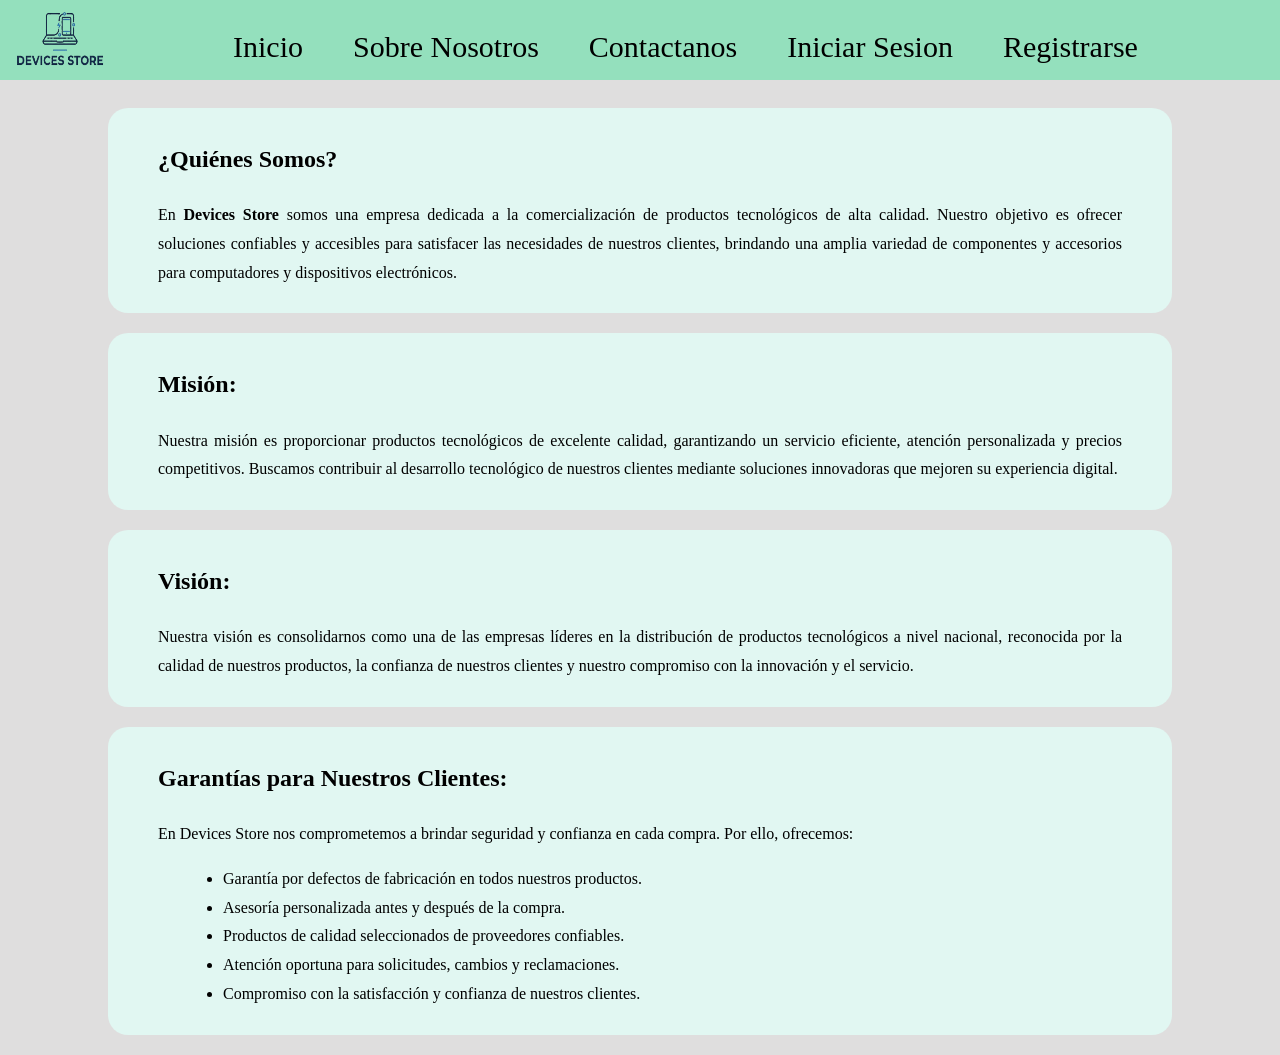
==== sobrenosotros.html @ f335bfd2 "se sube proyecto a la plataforma de github" ====
<!DOCTYPE html>
<html lang="en">
<head>
    <meta charset="UTF-8">
    <meta name="viewport" content="width=device-width, initial-scale=1.0">
    <link rel="stylesheet" href="css/estilos.css">
    <title>Sobre Nosotros</title>
</head>
<body>
        <header>
        <nav>
            <div class="logo">
                <img src="img/logo.png" alt="" class="logo">
            </div>
            <ul class="nav-links">
                <a href="index.html">Inicio</a>
                <a href="sobrenosotros.html">Sobre Nosotros</a>
                <a href="contactanos.html">Contactanos</a>
                <a href="iniciarsesion.html">Iniciar Sesion</a>
                <a href="registrarse.html">Registrarse</a>
            </ul>
        </nav>
    </header>

    <section class="sobre-nosotros">
        <h2>¿Quiénes Somos?</h2>
        <p>
            En <strong>Devices Store</strong> somos una empresa dedicada a la comercialización de productos tecnológicos de alta calidad. Nuestro objetivo es ofrecer soluciones confiables y accesibles para satisfacer las necesidades de nuestros clientes, brindando una amplia variedad de componentes y accesorios para computadores y dispositivos electrónicos.
        </p>
    </section>
    <section class="sobre-nosotros">
        <h2>Misión:</h2>
        <p>
            Nuestra misión es proporcionar productos tecnológicos de excelente calidad, garantizando un servicio eficiente, atención personalizada y precios competitivos. Buscamos contribuir al desarrollo tecnológico de nuestros clientes mediante soluciones innovadoras que mejoren su experiencia digital.
        </p>
    </section>
    <section class="sobre-nosotros">
        <h2>Visión:</h2>
        <p>
            Nuestra visión es consolidarnos como una de las empresas líderes en la distribución de productos tecnológicos a nivel nacional, reconocida por la calidad de nuestros productos, la confianza de nuestros clientes y nuestro compromiso con la innovación y el servicio.
        </p>
    </section>
    <section class="sobre-nosotros">
        <h2>Garantías para Nuestros Clientes:</h2>
        <p>
            En Devices Store nos comprometemos a brindar seguridad y confianza en cada compra. Por ello, ofrecemos:
        </p>
        <ul>
            <li>Garantía por defectos de fabricación en todos nuestros productos.</li>
            <li>Asesoría personalizada antes y después de la compra.</li>
            <li>Productos de calidad seleccionados de proveedores confiables.</li>
            <li>Atención oportuna para solicitudes, cambios y reclamaciones.</li>
            <li>Compromiso con la satisfacción y confianza de nuestros clientes.</li>
        </ul>
    </section>
        
        
    
</body>
</html>
---- css/estilos.css ----
body{
    background-color: rgb(223, 222, 222);
    padding-top: 100px;
}

nav{
    position: fixed;
    top: 0;
    left: 0;
    width: 100%;
    font-size: 35px;
    height: 60px;
    padding-top: 20px;
    display: flex;
    background-color: rgb(148, 224, 189);
    z-index: 10;
}

nav a{
    color: black;
    text-decoration: none;
    padding-left: 50px;
}

.logo{
    border-radius: 50%;
    width: 70px;
    height: 70px;
    margin-top: -7px;
    margin-left: 5px;
}

form{
    padding-top: 30px;
    padding-left: 20px;
}

.logo{
   margin-top: -18px;
   width: 160px;
   height: 110px;
   margin-left: -10px;
}

.nav-links{
    display: flex;
    font-size: 30px;
    margin: 10px;
    margin-left: -7px;
}

.inicio{
    font-size: 20px;
}

.registro{
    font-size: 20px;
}
img{
    width: 170px;
    height: 100px;
}
table{
    width: 80%;
    text-align: center;
}
footer{
    background-color: rgb(148, 224, 189);
    height: 80px;
    width: 100%;
    font-size: 20px;
    display: flex;
    margin-top: 40px;
}

text{
    padding-top: 25px;
    padding-left: 70px;
}
footer a{
    padding-top: 25px;
    color: black;
    text-decoration: none;
    padding-left: 40px;
}
th{
    background-color: rgb(148, 224, 189);
}
td{
    background-color: rgb(225, 247, 242);
}
table{
    border-radius: 10px;
    border-color: black;
}
.carousel{
    width: 90%;
    max-width: 900px;
    min-height: 420px;
    position: relative;
    margin-left: 200px;
    margin-bottom: 40px;
    border-radius: 18px;
}
.carousel-slide{
    position: absolute;
    top: 0;
    left: 0;
    width: 100%;
    height: 100%;
    opacity: 0;
    transition: opacity 0.6s ease;
    display: none;
}
.carousel-slide.active{
    opacity: 1;
    display: block;
}
.carousel-slide img{
    width: 100%;
    height: 100%;
    display: block;
    object-fit: cover;
}
.carousel-caption{
    position: absolute;
    bottom: 20px;
    left: 20px;
    right: 20px;
    background: rgba(0, 0, 0, 0.52);
    color: white;
    padding: 16px 18px;
    border-radius: 12px;
}
.carousel-caption h3{
    margin: 0 0 4px;
    font-size: 1.3rem;
}
.carousel-caption p{
    margin: 0;
    font-size: 0.95rem;
}
.carousel-button{
    position: absolute;
    top: 50%;
    transform: translateY(-50%);
    background: rgba(0, 0, 0, 0.4);
    border: none;
    color: white;
    font-size: 32px;
    padding: 12px 14px;
    cursor: pointer;
    border-radius: 50%;
    z-index: 2;
}
.carousel-button:hover{
    background: rgba(0, 0, 0, 0.65);
}
.carousel-button.prev{
    left: 14px;
}
.carousel-button.next{
    right: 14px;
}
.carousel-dots{
    position: absolute;
    bottom: 14px;
    left: 50%;
    transform: translateX(-50%);
    display: flex;
    gap: 10px;
    z-index: 2;
}
.carousel-dot{
    width: 12px;
    height: 12px;
    border-radius: 50%;
    background: rgba(255, 255, 255, 0.65);
    border: 1px solid rgba(255, 255, 255, 0.9);
    cursor: pointer;
    transition: transform 0.2s ease;
}
.carousel-dot.active{
    background: rgba(255, 255, 255, 1);
    transform: scale(1.15);
}
.square{
    background-color: rgb(225, 247, 242);
    padding-bottom: 30px;
    margin-left: 480px;
    margin-right: 410px;
    border-radius: 10px;
}
.sobre-nosotros{
    padding-left: 50px;
    padding-right: 50px;
    padding-top: 10px;
    padding-bottom: 10px;
    margin-left: 100px;
    margin-right: 100px;
    margin-bottom: 20px;
    text-align: justify;
    line-height: 1.8;
    background-color: rgb(225, 247, 242);
    border-radius: 20px;
}
h4{
    padding-left: 30px;

}

.sobre-nosotros h2{
    margin-top: 20px;

}

.sobre-nosotros ul{
    margin-left: 25px;
}
label{
    font-size: 20px;
    text-align: left;
}
h3{
    padding-left: 580px;
    font-size: 30px;
}
.rellenar{
    font-size: 20px;
    border-radius: 5px;
    width: 400px;
    height: 30px;
}
.boton{
    font-size: 20px;
    border-radius: 5px;
    width: 405px;
    background-color: rgb(148, 224, 189);
    height: 40px;
}
.mensaje{
    font-family: Arial, sans-serif;
    font-size: 20px;
    border-radius: 5px;
    width: 400px;
    height: 100px;
}
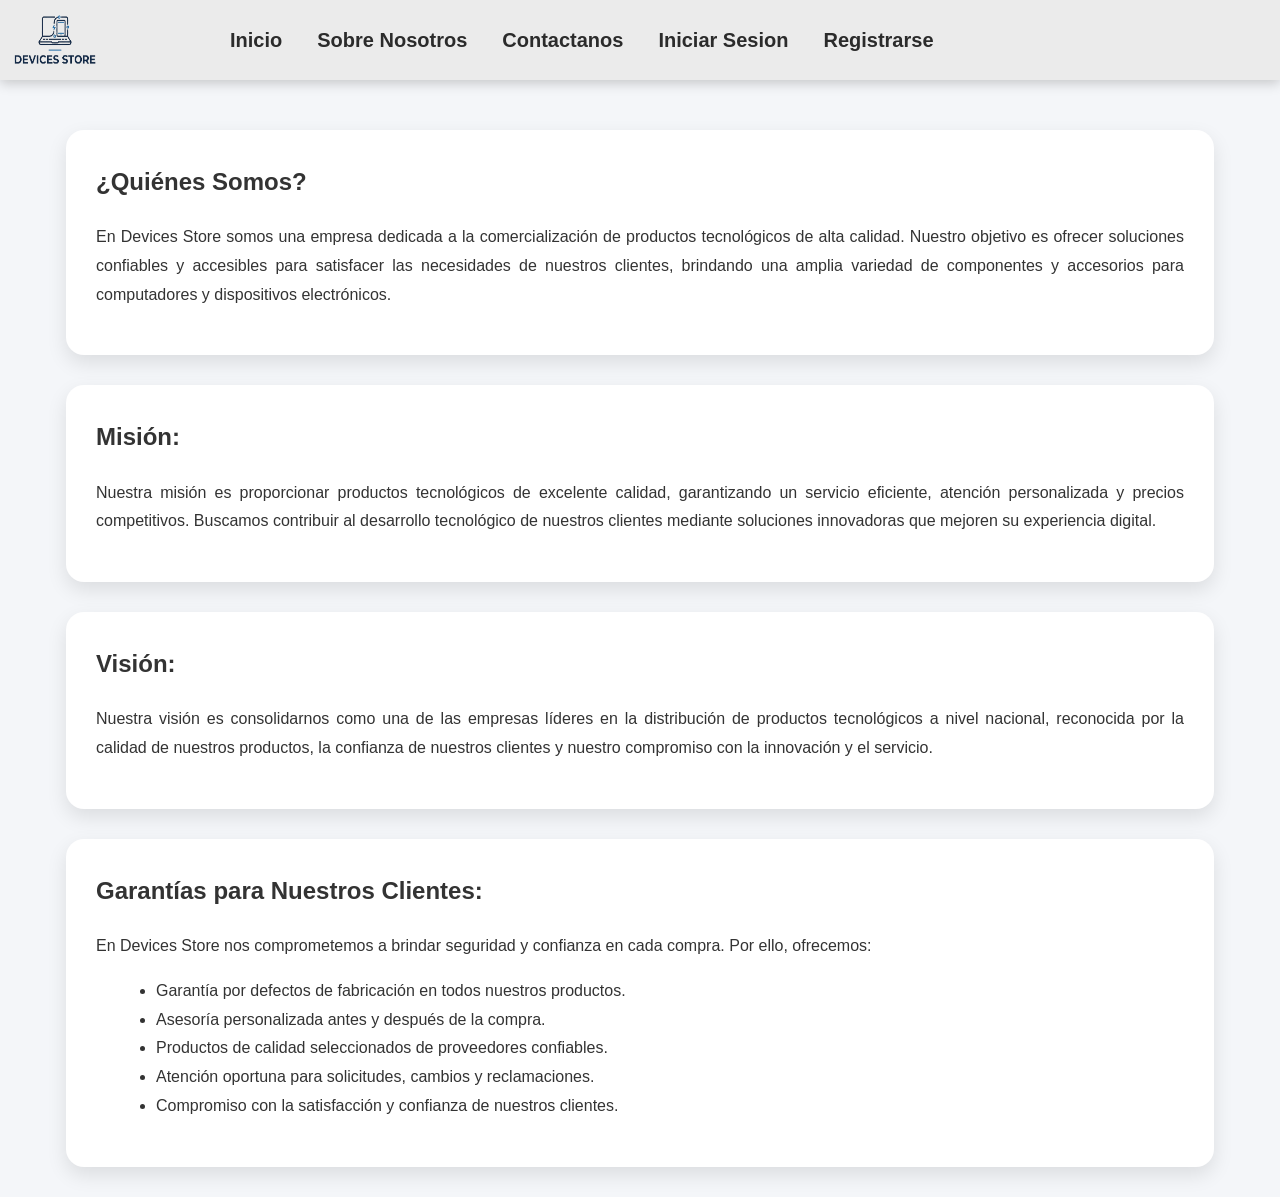
==== commit 0db3fd00: "se hacen cambios en el css final" ====
--- a/sobrenosotros.html
+++ b/sobrenosotros.html
@@ -25,7 +25,7 @@
     <section class="sobre-nosotros">
         <h2>¿Quiénes Somos?</h2>
         <p>
-            En <strong>Devices Store</strong> somos una empresa dedicada a la comercialización de productos tecnológicos de alta calidad. Nuestro objetivo es ofrecer soluciones confiables y accesibles para satisfacer las necesidades de nuestros clientes, brindando una amplia variedad de componentes y accesorios para computadores y dispositivos electrónicos.
+            En Devices Store somos una empresa dedicada a la comercialización de productos tecnológicos de alta calidad. Nuestro objetivo es ofrecer soluciones confiables y accesibles para satisfacer las necesidades de nuestros clientes, brindando una amplia variedad de componentes y accesorios para computadores y dispositivos electrónicos.
         </p>
     </section>
     <section class="sobre-nosotros">
--- a/css/estilos.css
+++ b/css/estilos.css
@@ -1,247 +1,359 @@
 body{
-    background-color: rgb(223, 222, 222);
+    margin: 0;
     padding-top: 100px;
-}
+    background: #f4f6f9;
+    font-family: Arial, Helvetica, sans-serif;
+    color: #333;
+}
+
+/* ---------------- NAVBAR ---------------- */
 
 nav{
     position: fixed;
     top: 0;
     left: 0;
     width: 100%;
-    font-size: 35px;
-    height: 60px;
-    padding-top: 20px;
+    height: 80px;
     display: flex;
-    background-color: rgb(148, 224, 189);
-    z-index: 10;
+    align-items: center;
+    background: #ebebeb;
+    box-shadow: 0 3px 12px rgba(0,0,0,.2);
+    z-index: 1000;
 }
 
 nav a{
-    color: black;
+    color: rgb(43, 43, 43);
     text-decoration: none;
-    padding-left: 50px;
+    padding-left: 35px;
+    font-size: 20px;
+    font-weight: bold;
+    transition: .3s;
+}
+
+nav a:hover{
+    color: #494d66;
 }
 
 .logo{
-    border-radius: 50%;
-    width: 70px;
-    height: 70px;
-    margin-top: -7px;
-    margin-left: 5px;
-}
-
-form{
-    padding-top: 30px;
-    padding-left: 20px;
-}
-
-.logo{
-   margin-top: -18px;
-   width: 160px;
-   height: 110px;
-   margin-left: -10px;
+    width: 150px;
+    height: 100px;
+    margin-left: -10px;
 }
 
 .nav-links{
     display: flex;
-    font-size: 30px;
-    margin: 10px;
-    margin-left: -7px;
-}
-
-.inicio{
-    font-size: 20px;
-}
-
+    align-items: center;
+    margin-left: 15px;
+}
+
+.inicio,
 .registro{
     font-size: 20px;
 }
+
+/* ---------------- FORMULARIOS ---------------- */
+
+form{
+    padding: 30px;
+}
+
+label{
+    display: block;
+    margin-bottom: 8px;
+    font-size: 18px;
+    font-weight: bold;
+}
+
+.rellenar{
+    width: 100%;
+    max-width: 400px;
+    height: 40px;
+    border: 1px solid #cfcfcf;
+    border-radius: 8px;
+    padding: 8px 12px;
+    font-size: 16px;
+    margin-bottom: 15px;
+    box-sizing: border-box;
+}
+
+.mensaje{
+    width: 100%;
+    max-width: 400px;
+    height: 120px;
+    border: 1px solid #cfcfcf;
+    border-radius: 8px;
+    padding: 10px;
+    font-size: 16px;
+    font-family: Arial, sans-serif;
+    resize: vertical;
+    box-sizing: border-box;
+}
+
+.boton{
+    width: 100%;
+    max-width: 405px;
+    height: 45px;
+    background: #494d66;
+    color: rgb(255, 255, 255);
+    border: none;
+    border-radius: 8px;
+    font-size: 18px;
+    cursor: pointer;
+    transition: .3s;
+}
+
+.boton:hover{
+    background: #7a84c9;
+}
+
+/* ---------------- IMÁGENES ---------------- */
+
 img{
     width: 170px;
     height: 100px;
-}
+    border-radius: 8px;
+}
+
+/* ---------------- TABLAS ---------------- */
+
 table{
-    width: 80%;
-    text-align: center;
-}
-footer{
-    background-color: rgb(148, 224, 189);
-    height: 80px;
-    width: 100%;
-    font-size: 20px;
-    display: flex;
-    margin-top: 40px;
-}
-
-text{
-    padding-top: 25px;
-    padding-left: 70px;
-}
-footer a{
-    padding-top: 25px;
-    color: black;
-    text-decoration: none;
-    padding-left: 40px;
-}
+    width: 90%;
+    margin: 30px auto;
+    border-collapse: collapse;
+    overflow: hidden;
+    border-radius: 10px;
+    background: white;
+    box-shadow: 0 5px 15px rgba(0,0,0,.1);
+}
+
 th{
-    background-color: rgb(148, 224, 189);
-}
+    background: #494d66;
+    color: white;
+    padding: 14px;
+}
+
 td{
-    background-color: rgb(225, 247, 242);
-}
-table{
-    border-radius: 10px;
-    border-color: black;
-}
+    background: #ffffff;
+    padding: 12px;
+    border-bottom: 1px solid #e5e5e5;
+}
+
+tr:hover td{
+    background: #ededf1;
+}
+
+/* ---------------- CARRUSEL ---------------- */
+
 .carousel{
     width: 90%;
-    max-width: 900px;
-    min-height: 420px;
+    max-width: 1000px;
+    min-height: 450px;
+    margin: 30px auto;
     position: relative;
-    margin-left: 200px;
-    margin-bottom: 40px;
     border-radius: 18px;
-}
+    overflow: hidden;
+    box-shadow: 0 8px 25px rgba(0,0,0,.2);
+}
+
 .carousel-slide{
     position: absolute;
-    top: 0;
-    left: 0;
     width: 100%;
     height: 100%;
     opacity: 0;
-    transition: opacity 0.6s ease;
     display: none;
-}
+    transition: opacity .6s;
+}
+
 .carousel-slide.active{
     opacity: 1;
     display: block;
 }
+
 .carousel-slide img{
     width: 100%;
     height: 100%;
-    display: block;
     object-fit: cover;
 }
+
 .carousel-caption{
     position: absolute;
-    bottom: 20px;
     left: 20px;
     right: 20px;
-    background: rgba(0, 0, 0, 0.52);
+    bottom: 20px;
+    padding: 18px;
+    border-radius: 12px;
+    background: rgba(0,0,0,.55);
     color: white;
-    padding: 16px 18px;
-    border-radius: 12px;
-}
+}
+
 .carousel-caption h3{
-    margin: 0 0 4px;
-    font-size: 1.3rem;
-}
+    margin: 0;
+    padding: 0;
+    font-size: 28px;
+    text-align: left;
+    color: #ffffff;
+}
+
 .carousel-caption p{
-    margin: 0;
-    font-size: 0.95rem;
-}
+    margin-top: 8px;
+}
+
 .carousel-button{
     position: absolute;
     top: 50%;
     transform: translateY(-50%);
-    background: rgba(0, 0, 0, 0.4);
     border: none;
+    border-radius: 50%;
+    width: 50px;
+    height: 50px;
+    cursor: pointer;
     color: white;
-    font-size: 32px;
-    padding: 12px 14px;
-    cursor: pointer;
-    border-radius: 50%;
-    z-index: 2;
-}
+    background: rgba(0,0,0,.45);
+    font-size: 28px;
+    transition: .3s;
+}
+
 .carousel-button:hover{
-    background: rgba(0, 0, 0, 0.65);
-}
+    background: rgba(0,0,0,.75);
+}
+
 .carousel-button.prev{
-    left: 14px;
-}
+    left: 15px;
+}
+
 .carousel-button.next{
-    right: 14px;
-}
+    right: 15px;
+}
+
 .carousel-dots{
     position: absolute;
-    bottom: 14px;
+    bottom: 12px;
     left: 50%;
     transform: translateX(-50%);
     display: flex;
     gap: 10px;
-    z-index: 2;
-}
+}
+
 .carousel-dot{
     width: 12px;
     height: 12px;
     border-radius: 50%;
-    background: rgba(255, 255, 255, 0.65);
-    border: 1px solid rgba(255, 255, 255, 0.9);
+    background: rgba(255,255,255,.6);
     cursor: pointer;
-    transition: transform 0.2s ease;
-}
+}
+
 .carousel-dot.active{
-    background: rgba(255, 255, 255, 1);
-    transform: scale(1.15);
-}
+    background: white;
+}
+
+/* ---------------- TARJETAS ---------------- */
+
 .square{
-    background-color: rgb(225, 247, 242);
-    padding-bottom: 30px;
-    margin-left: 480px;
-    margin-right: 410px;
-    border-radius: 10px;
-}
+    background: white;
+    max-width: 520px;
+    margin: 40px auto;
+    padding: 30px;
+    border-radius: 18px;
+    box-shadow: 0 8px 20px rgba(0,0,0,.12);
+}
+
 .sobre-nosotros{
-    padding-left: 50px;
-    padding-right: 50px;
-    padding-top: 10px;
-    padding-bottom: 10px;
-    margin-left: 100px;
-    margin-right: 100px;
-    margin-bottom: 20px;
+    background: white;
+    width: 85%;
+    margin: 30px auto;
+    padding: 30px;
+    border-radius: 18px;
+    box-shadow: 0 8px 20px rgba(0,0,0,.1);
+    line-height: 1.8;
     text-align: justify;
-    line-height: 1.8;
-    background-color: rgb(225, 247, 242);
-    border-radius: 20px;
-}
+}
+
+.sobre-nosotros h2{
+    margin-top: 0;
+}
+
+.sobre-nosotros ul{
+    margin-left: 20px;
+}
+
+h3{
+    text-align: center;
+    padding: 0;
+    font-size: 32px;
+    color: #000000;
+}
+
 h4{
-    padding-left: 30px;
-
-}
-
-.sobre-nosotros h2{
-    margin-top: 20px;
-
-}
-
-.sobre-nosotros ul{
-    margin-left: 25px;
-}
-label{
-    font-size: 20px;
-    text-align: left;
-}
-h3{
-    padding-left: 580px;
-    font-size: 30px;
-}
-.rellenar{
-    font-size: 20px;
-    border-radius: 5px;
-    width: 400px;
-    height: 30px;
-}
-.boton{
-    font-size: 20px;
-    border-radius: 5px;
-    width: 405px;
-    background-color: rgb(148, 224, 189);
-    height: 40px;
-}
-.mensaje{
-    font-family: Arial, sans-serif;
-    font-size: 20px;
-    border-radius: 5px;
-    width: 400px;
-    height: 100px;
+    padding-left: 0;
+    color: #000000;
+}
+
+/* ---------------- FOOTER ---------------- */
+
+footer{
+    width: 100%;
+    margin-top: 50px;
+    background: #ebebeb;
+    color: white;
+    display: flex;
+    justify-content: center;
+    align-items: center;
+    gap: 30px;
+    padding: 25px;
+    box-sizing: border-box;
+}
+
+footer a{
+    color: rgb(27, 27, 27);
+    text-decoration: none;
+    transition: .3s;
+}
+
+footer a:hover{
+    color: #494d66;
+}
+
+text{
+    padding: 0;
+    color: #1a1a1a;
+}
+
+/* ---------------- RESPONSIVE ---------------- */
+
+@media(max-width:768px){
+
+    nav{
+        height: auto;
+        flex-direction: column;
+        padding: 10px;
+    }
+
+    .nav-links{
+        flex-wrap: wrap;
+        justify-content: center;
+        margin: 10px;
+    }
+
+    nav a{
+        padding: 8px;
+        font-size: 18px;
+    }
+
+    .carousel{
+        min-height: 250px;
+    }
+
+    .square,
+    .sobre-nosotros{
+        width: 95%;
+    }
+
+    table{
+        width: 98%;
+    }
+
+    footer{
+        flex-direction: column;
+        text-align: center;
+    }
 }
